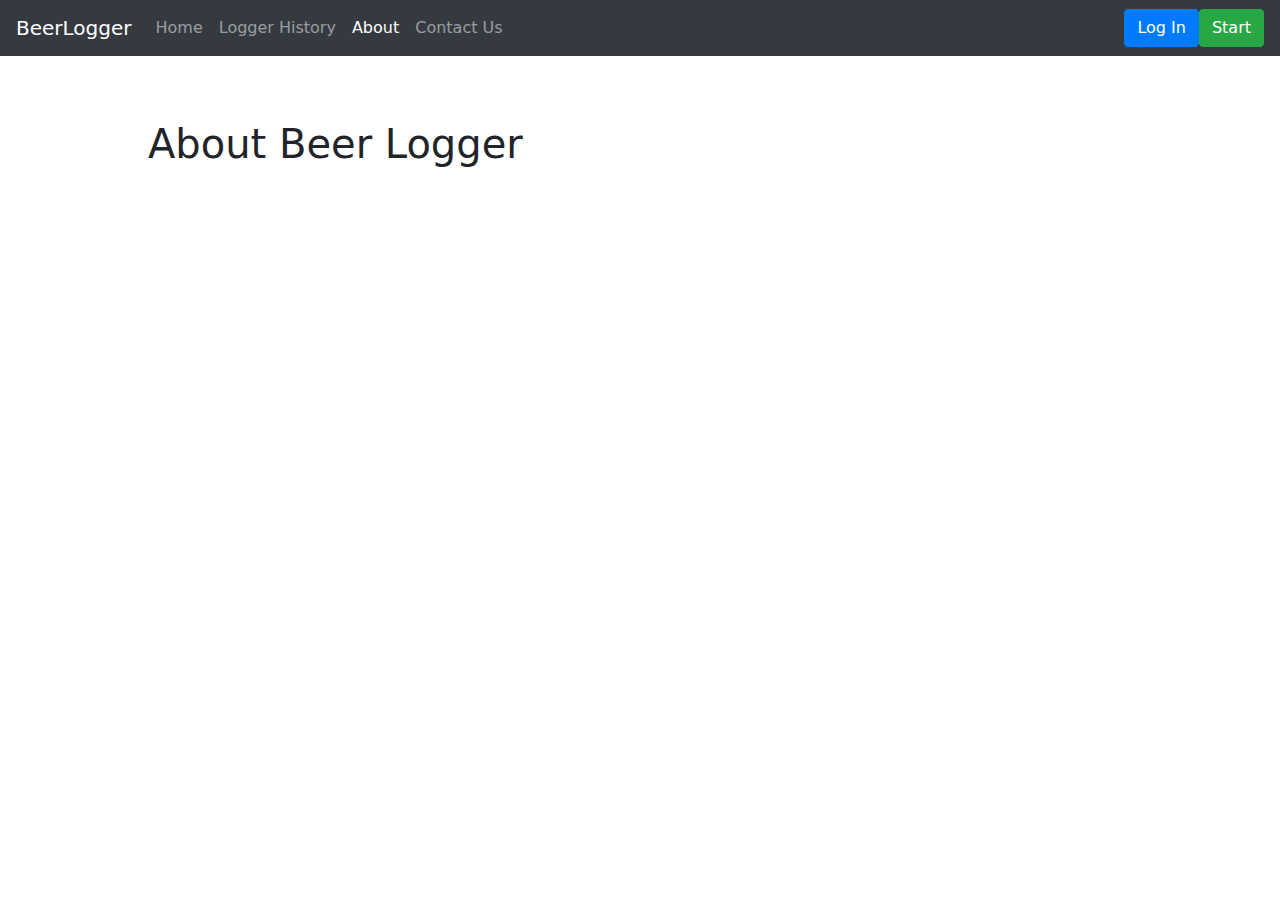
==== about.html @ c75e4334 "edited jquery script to https" ====
<!DOCTYPE html>
<html lang="en" dir="ltr">

<head>
  <meta charset="utf-8">
  <title>BeerLogger</title>
  <script src="https://code.jquery.com/jquery-3.5.1.min.js" integrity="sha256-9/aliU8dGd2tb6OSsuzixeV4y/faTqgFtohetphbbj0=" crossorigin="anonymous"></script>
  <link rel="stylesheet" href="https://stackpath.bootstrapcdn.com/bootstrap/4.3.1/css/bootstrap.min.css" integrity="sha384-ggOyR0iXCbMQv3Xipma34MD+dH/1fQ784/j6cY/iJTQUOhcWr7x9JvoRxT2MZw1T" crossorigin="anonymous">
  <link rel="stylesheet" href="https://cdnjs.cloudflare.com/ajax/libs/modern-normalize/0.7.0/modern-normalize.min.css">
  <link rel="stylesheet" href="stylesheets/styles.css">
  <link href="https://fonts.googleapis.com/css2?family=Raleway&display=swap" rel="stylesheet">
</head>

<body>
  <header>
    <h1>About Beer Logger</h1>
  </header>

  <main>
    <nav class="navbar navbar-expand-lg fixed-top navbar-dark bg-dark">
      <a class="navbar-brand" href="#">BeerLogger</a>
      <div class="navbar-nav mr-auto">
        <a class="nav-item nav-link" href="index.html">Home</a>
        <a class="nav-item nav-link" href="logger_history.html">Logger History</a>
        <a class="nav-item nav-link active" href="about.html">About</a>
        <a class="nav-item nav-link" href="contact_us.html">Contact Us</a>
      </div>
      <!-- <form class="form-inline">
        <input class="form-control mr-sm-2" type="search" placeholder="Search" aria-label="Search">
        <button class="btn btn-outline-success my-2 my-sm-0" type="submit">Search</button>
      </form> -->

      <div class="d-flex justify-content-around">
        <button class="btn btn-primary" type="button" name="nav_btn_login" id="nav_btn_login">Log In</button>
        <button class="btn btn-success" type="button" name="nav_btn_start" id="nav_btn_start">Start</button>
      </div>
    </nav>
  </main>

  <!-- JS Scripts for Boot strap -->
  <script src="https://code.jquery.com/jquery-3.3.1.slim.min.js" integrity="sha384-q8i/X+965DzO0rT7abK41JStQIAqVgRVzpbzo5smXKp4YfRvH+8abtTE1Pi6jizo" crossorigin="anonymous"></script>
  <script src="https://cdnjs.cloudflare.com/ajax/libs/popper.js/1.14.7/umd/popper.min.js" integrity="sha384-UO2eT0CpHqdSJQ6hJty5KVphtPhzWj9WO1clHTMGa3JDZwrnQq4sF86dIHNDz0W1" crossorigin="anonymous"></script>
  <script src="https://stackpath.bootstrapcdn.com/bootstrap/4.3.1/js/bootstrap.min.js" integrity="sha384-JjSmVgyd0p3pXB1rRibZUAYoIIy6OrQ6VrjIEaFf/nJGzIxFDsf4x0xIM+B07jRM" crossorigin="anonymous"></script>
  <script src="scripts/nav.js"></script>
</body>

</html>
---- stylesheets/styles.css ----
body {
  margin: 0 auto;
  padding: 20px 20px;
  width: 80%;
}

h1 {
  padding-top: 100px;
}

label {
  font-weight: bold;
}

.valueSpan {
  font-size: 28px;
}
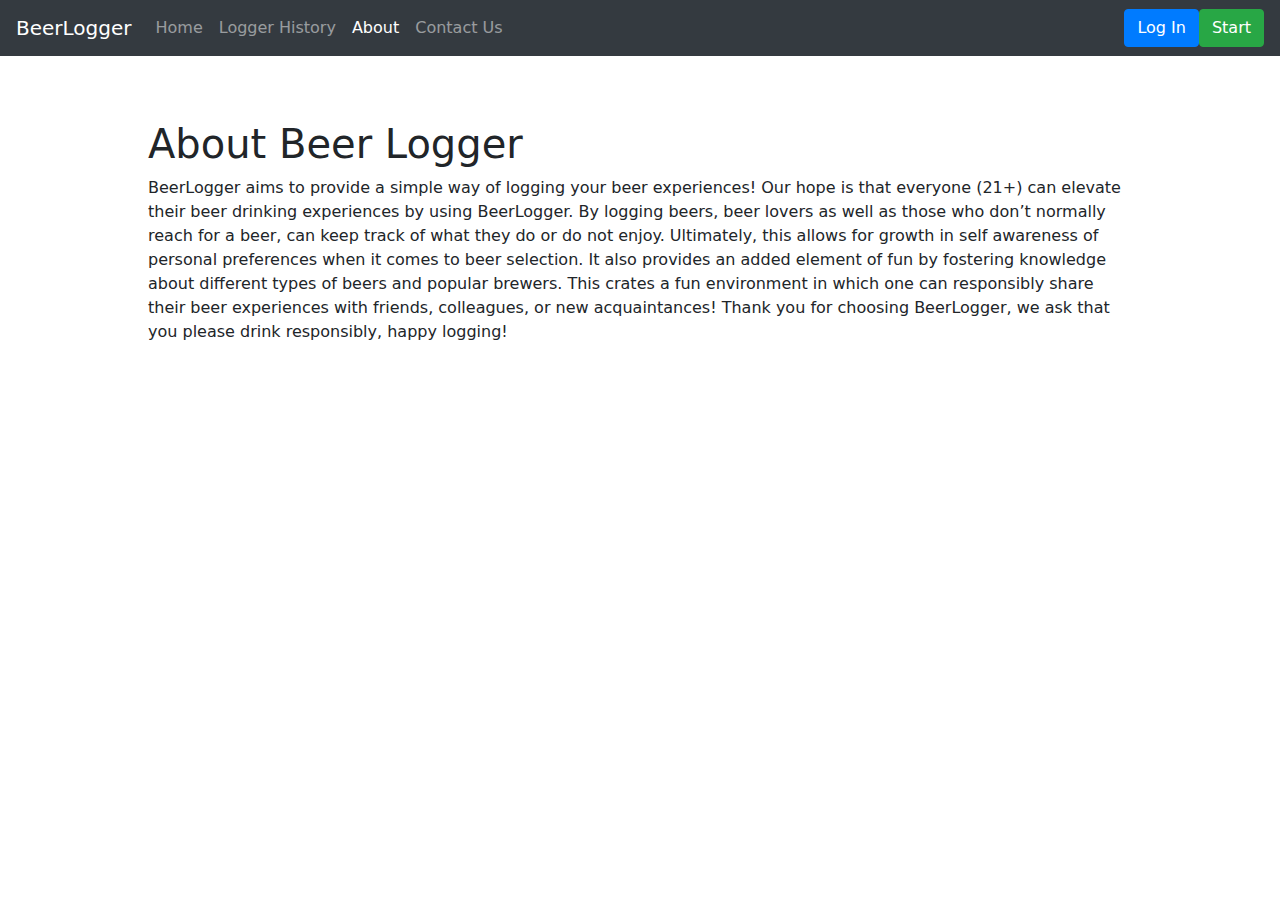
==== commit cec9dc71: "Update about.html" ====
--- a/about.html
+++ b/about.html
@@ -15,6 +15,13 @@
   <header>
     <h1>About Beer Logger</h1>
   </header>
+  <p>BeerLogger aims to provide a simple way of logging your beer experiences! Our hope is that everyone (21+)
+     can elevate their beer drinking experiences by using BeerLogger. By logging beers, beer lovers as well as
+    those who don’t normally reach for a beer, can keep track of what they do or do not enjoy. Ultimately, this
+    allows for growth in self awareness of personal preferences when it comes to beer selection. It also provides
+    an added element of fun by fostering knowledge about different types of beers and popular brewers. This crates
+    a fun environment in which one can responsibly share their beer experiences with friends, colleagues, or new
+    acquaintances! Thank you for choosing BeerLogger, we ask that you please drink responsibly, happy logging!</p>
 
   <main>
     <nav class="navbar navbar-expand-lg fixed-top navbar-dark bg-dark">
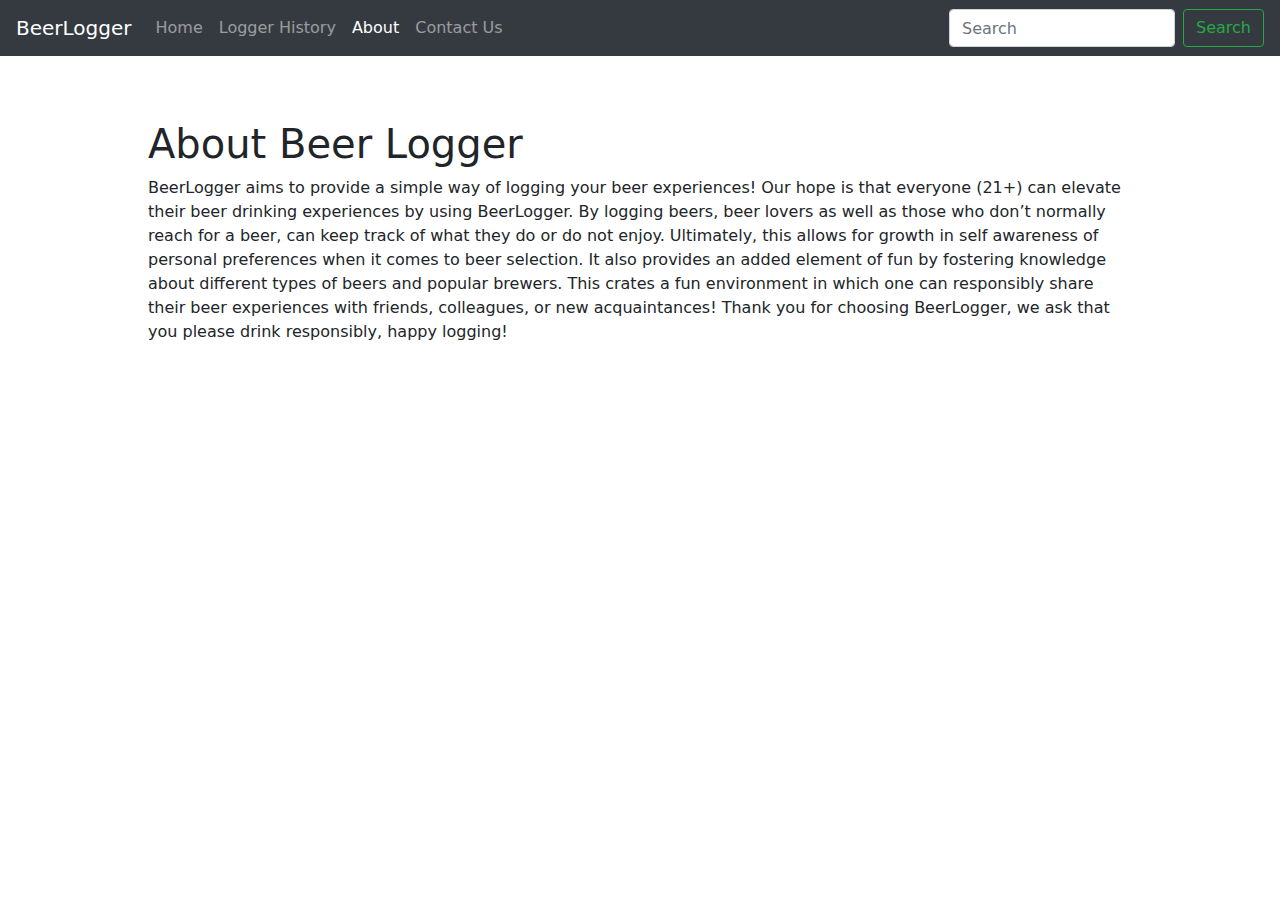
==== commit 11cc9958: "merging changes" ====
--- a/about.html
+++ b/about.html
@@ -4,7 +4,6 @@
 <head>
   <meta charset="utf-8">
   <title>BeerLogger</title>
-  <script src="https://code.jquery.com/jquery-3.5.1.min.js" integrity="sha256-9/aliU8dGd2tb6OSsuzixeV4y/faTqgFtohetphbbj0=" crossorigin="anonymous"></script>
   <link rel="stylesheet" href="https://stackpath.bootstrapcdn.com/bootstrap/4.3.1/css/bootstrap.min.css" integrity="sha384-ggOyR0iXCbMQv3Xipma34MD+dH/1fQ784/j6cY/iJTQUOhcWr7x9JvoRxT2MZw1T" crossorigin="anonymous">
   <link rel="stylesheet" href="https://cdnjs.cloudflare.com/ajax/libs/modern-normalize/0.7.0/modern-normalize.min.css">
   <link rel="stylesheet" href="stylesheets/styles.css">
@@ -15,13 +14,6 @@
   <header>
     <h1>About Beer Logger</h1>
   </header>
-  <p>BeerLogger aims to provide a simple way of logging your beer experiences! Our hope is that everyone (21+)
-     can elevate their beer drinking experiences by using BeerLogger. By logging beers, beer lovers as well as
-    those who don’t normally reach for a beer, can keep track of what they do or do not enjoy. Ultimately, this
-    allows for growth in self awareness of personal preferences when it comes to beer selection. It also provides
-    an added element of fun by fostering knowledge about different types of beers and popular brewers. This crates
-    a fun environment in which one can responsibly share their beer experiences with friends, colleagues, or new
-    acquaintances! Thank you for choosing BeerLogger, we ask that you please drink responsibly, happy logging!</p>
 
   <main>
     <nav class="navbar navbar-expand-lg fixed-top navbar-dark bg-dark">
@@ -32,23 +24,22 @@
         <a class="nav-item nav-link active" href="about.html">About</a>
         <a class="nav-item nav-link" href="contact_us.html">Contact Us</a>
       </div>
-      <!-- <form class="form-inline">
+      <form class="form-inline">
         <input class="form-control mr-sm-2" type="search" placeholder="Search" aria-label="Search">
         <button class="btn btn-outline-success my-2 my-sm-0" type="submit">Search</button>
-      </form> -->
+      </form>
+    </nav>
 
-      <div class="d-flex justify-content-around">
-        <button class="btn btn-primary" type="button" name="nav_btn_login" id="nav_btn_login">Log In</button>
-        <button class="btn btn-success" type="button" name="nav_btn_start" id="nav_btn_start">Start</button>
-      </div>
-    </nav>
+    <p>
+      BeerLogger aims to provide a simple way of logging your beer experiences! Our hope is that everyone (21+)
+      can elevate their beer drinking experiences by using BeerLogger. By logging beers, beer lovers as well as
+      those who don’t normally reach for a beer, can keep track of what they do or do not enjoy. Ultimately, this
+      allows for growth in self awareness of personal preferences when it comes to beer selection. It also provides
+      an added element of fun by fostering knowledge about different types of beers and popular brewers. This crates
+      a fun environment in which one can responsibly share their beer experiences with friends, colleagues, or new
+      acquaintances! Thank you for choosing BeerLogger, we ask that you please drink responsibly, happy logging!
+    </p>
   </main>
-
-  <!-- JS Scripts for Boot strap -->
-  <script src="https://code.jquery.com/jquery-3.3.1.slim.min.js" integrity="sha384-q8i/X+965DzO0rT7abK41JStQIAqVgRVzpbzo5smXKp4YfRvH+8abtTE1Pi6jizo" crossorigin="anonymous"></script>
-  <script src="https://cdnjs.cloudflare.com/ajax/libs/popper.js/1.14.7/umd/popper.min.js" integrity="sha384-UO2eT0CpHqdSJQ6hJty5KVphtPhzWj9WO1clHTMGa3JDZwrnQq4sF86dIHNDz0W1" crossorigin="anonymous"></script>
-  <script src="https://stackpath.bootstrapcdn.com/bootstrap/4.3.1/js/bootstrap.min.js" integrity="sha384-JjSmVgyd0p3pXB1rRibZUAYoIIy6OrQ6VrjIEaFf/nJGzIxFDsf4x0xIM+B07jRM" crossorigin="anonymous"></script>
-  <script src="scripts/nav.js"></script>
 </body>
 
 </html>
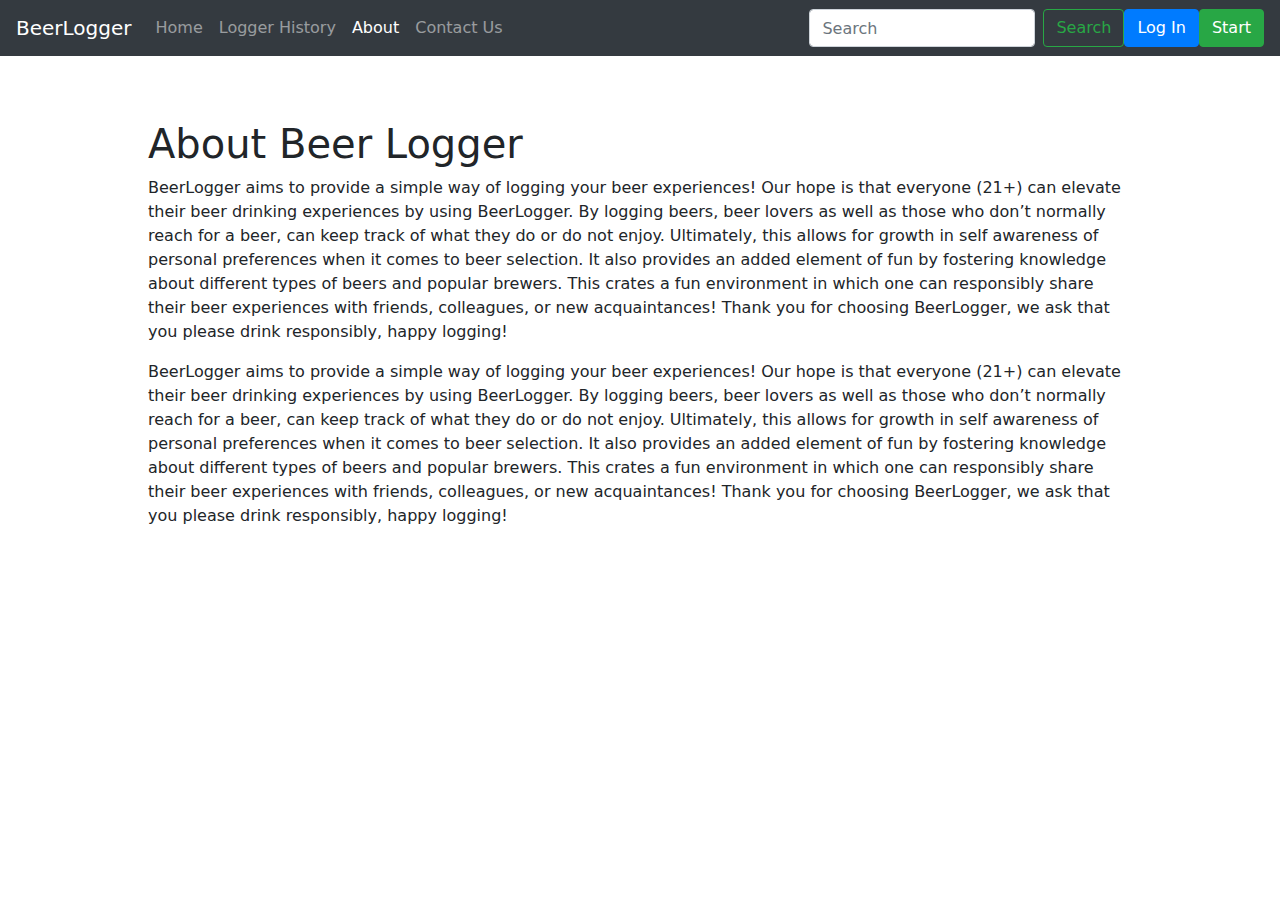
==== commit 28d2add1: "Merge branch 'master' into kylenvu-patch-1" ====
--- a/about.html
+++ b/about.html
@@ -1,45 +1,71 @@
-<!DOCTYPE html>
-<html lang="en" dir="ltr">
-
-<head>
-  <meta charset="utf-8">
-  <title>BeerLogger</title>
-  <link rel="stylesheet" href="https://stackpath.bootstrapcdn.com/bootstrap/4.3.1/css/bootstrap.min.css" integrity="sha384-ggOyR0iXCbMQv3Xipma34MD+dH/1fQ784/j6cY/iJTQUOhcWr7x9JvoRxT2MZw1T" crossorigin="anonymous">
-  <link rel="stylesheet" href="https://cdnjs.cloudflare.com/ajax/libs/modern-normalize/0.7.0/modern-normalize.min.css">
-  <link rel="stylesheet" href="stylesheets/styles.css">
-  <link href="https://fonts.googleapis.com/css2?family=Raleway&display=swap" rel="stylesheet">
-</head>
-
-<body>
-  <header>
-    <h1>About Beer Logger</h1>
-  </header>
-
-  <main>
-    <nav class="navbar navbar-expand-lg fixed-top navbar-dark bg-dark">
-      <a class="navbar-brand" href="#">BeerLogger</a>
-      <div class="navbar-nav mr-auto">
-        <a class="nav-item nav-link" href="index.html">Home</a>
-        <a class="nav-item nav-link" href="logger_history.html">Logger History</a>
-        <a class="nav-item nav-link active" href="about.html">About</a>
-        <a class="nav-item nav-link" href="contact_us.html">Contact Us</a>
-      </div>
-      <form class="form-inline">
-        <input class="form-control mr-sm-2" type="search" placeholder="Search" aria-label="Search">
-        <button class="btn btn-outline-success my-2 my-sm-0" type="submit">Search</button>
-      </form>
-    </nav>
-
-    <p>
-      BeerLogger aims to provide a simple way of logging your beer experiences! Our hope is that everyone (21+)
-      can elevate their beer drinking experiences by using BeerLogger. By logging beers, beer lovers as well as
-      those who don’t normally reach for a beer, can keep track of what they do or do not enjoy. Ultimately, this
-      allows for growth in self awareness of personal preferences when it comes to beer selection. It also provides
-      an added element of fun by fostering knowledge about different types of beers and popular brewers. This crates
-      a fun environment in which one can responsibly share their beer experiences with friends, colleagues, or new
-      acquaintances! Thank you for choosing BeerLogger, we ask that you please drink responsibly, happy logging!
-    </p>
-  </main>
-</body>
-
-</html>
+<!DOCTYPE html>
+<html lang="en" dir="ltr">
+
+<head>
+  <meta charset="utf-8">
+  <title>BeerLogger</title>
+  <script src="https://code.jquery.com/jquery-3.5.1.min.js" integrity="sha256-9/aliU8dGd2tb6OSsuzixeV4y/faTqgFtohetphbbj0=" crossorigin="anonymous"></script>
+  <link rel="stylesheet" href="https://stackpath.bootstrapcdn.com/bootstrap/4.3.1/css/bootstrap.min.css" integrity="sha384-ggOyR0iXCbMQv3Xipma34MD+dH/1fQ784/j6cY/iJTQUOhcWr7x9JvoRxT2MZw1T" crossorigin="anonymous">
+  <link rel="stylesheet" href="https://cdnjs.cloudflare.com/ajax/libs/modern-normalize/0.7.0/modern-normalize.min.css">
+  <link rel="stylesheet" href="stylesheets/styles.css">
+  <link href="https://fonts.googleapis.com/css2?family=Raleway&display=swap" rel="stylesheet">
+</head>
+
+<body>
+  <header>
+    <h1>About Beer Logger</h1>
+  </header>
+  <p>BeerLogger aims to provide a simple way of logging your beer experiences! Our hope is that everyone (21+)
+     can elevate their beer drinking experiences by using BeerLogger. By logging beers, beer lovers as well as
+    those who don’t normally reach for a beer, can keep track of what they do or do not enjoy. Ultimately, this
+    allows for growth in self awareness of personal preferences when it comes to beer selection. It also provides
+    an added element of fun by fostering knowledge about different types of beers and popular brewers. This crates
+    a fun environment in which one can responsibly share their beer experiences with friends, colleagues, or new
+    acquaintances! Thank you for choosing BeerLogger, we ask that you please drink responsibly, happy logging!</p>
+
+  <main>
+    <nav class="navbar navbar-expand-lg fixed-top navbar-dark bg-dark">
+      <a class="navbar-brand" href="#">BeerLogger</a>
+      <div class="navbar-nav mr-auto">
+        <a class="nav-item nav-link" href="index.html">Home</a>
+        <a class="nav-item nav-link" href="logger_history.html">Logger History</a>
+        <a class="nav-item nav-link active" href="about.html">About</a>
+        <a class="nav-item nav-link" href="contact_us.html">Contact Us</a>
+      </div>
+
+      <form class="form-inline">
+        <input class="form-control mr-sm-2" type="search" placeholder="Search" aria-label="Search">
+        <button class="btn btn-outline-success my-2 my-sm-0" type="submit">Search</button>
+      </form>
+
+      <!-- <form class="form-inline">
+        <input class="form-control mr-sm-2" type="search" placeholder="Search" aria-label="Search">
+        <button class="btn btn-outline-success my-2 my-sm-0" type="submit">Search</button>
+      </form> -->
+
+      <div class="d-flex justify-content-around">
+        <button class="btn btn-primary" type="button" name="nav_btn_login" id="nav_btn_login">Log In</button>
+        <button class="btn btn-success" type="button" name="nav_btn_start" id="nav_btn_start">Start</button>
+      </div>
+
+    </nav>
+
+    <p>
+      BeerLogger aims to provide a simple way of logging your beer experiences! Our hope is that everyone (21+)
+      can elevate their beer drinking experiences by using BeerLogger. By logging beers, beer lovers as well as
+      those who don’t normally reach for a beer, can keep track of what they do or do not enjoy. Ultimately, this
+      allows for growth in self awareness of personal preferences when it comes to beer selection. It also provides
+      an added element of fun by fostering knowledge about different types of beers and popular brewers. This crates
+      a fun environment in which one can responsibly share their beer experiences with friends, colleagues, or new
+      acquaintances! Thank you for choosing BeerLogger, we ask that you please drink responsibly, happy logging!
+    </p>
+  </main>
+
+  <!-- JS Scripts for Boot strap -->
+  <script src="https://code.jquery.com/jquery-3.3.1.slim.min.js" integrity="sha384-q8i/X+965DzO0rT7abK41JStQIAqVgRVzpbzo5smXKp4YfRvH+8abtTE1Pi6jizo" crossorigin="anonymous"></script>
+  <script src="https://cdnjs.cloudflare.com/ajax/libs/popper.js/1.14.7/umd/popper.min.js" integrity="sha384-UO2eT0CpHqdSJQ6hJty5KVphtPhzWj9WO1clHTMGa3JDZwrnQq4sF86dIHNDz0W1" crossorigin="anonymous"></script>
+  <script src="https://stackpath.bootstrapcdn.com/bootstrap/4.3.1/js/bootstrap.min.js" integrity="sha384-JjSmVgyd0p3pXB1rRibZUAYoIIy6OrQ6VrjIEaFf/nJGzIxFDsf4x0xIM+B07jRM" crossorigin="anonymous"></script>
+  <script src="scripts/nav.js"></script>
+</body>
+
+</html>
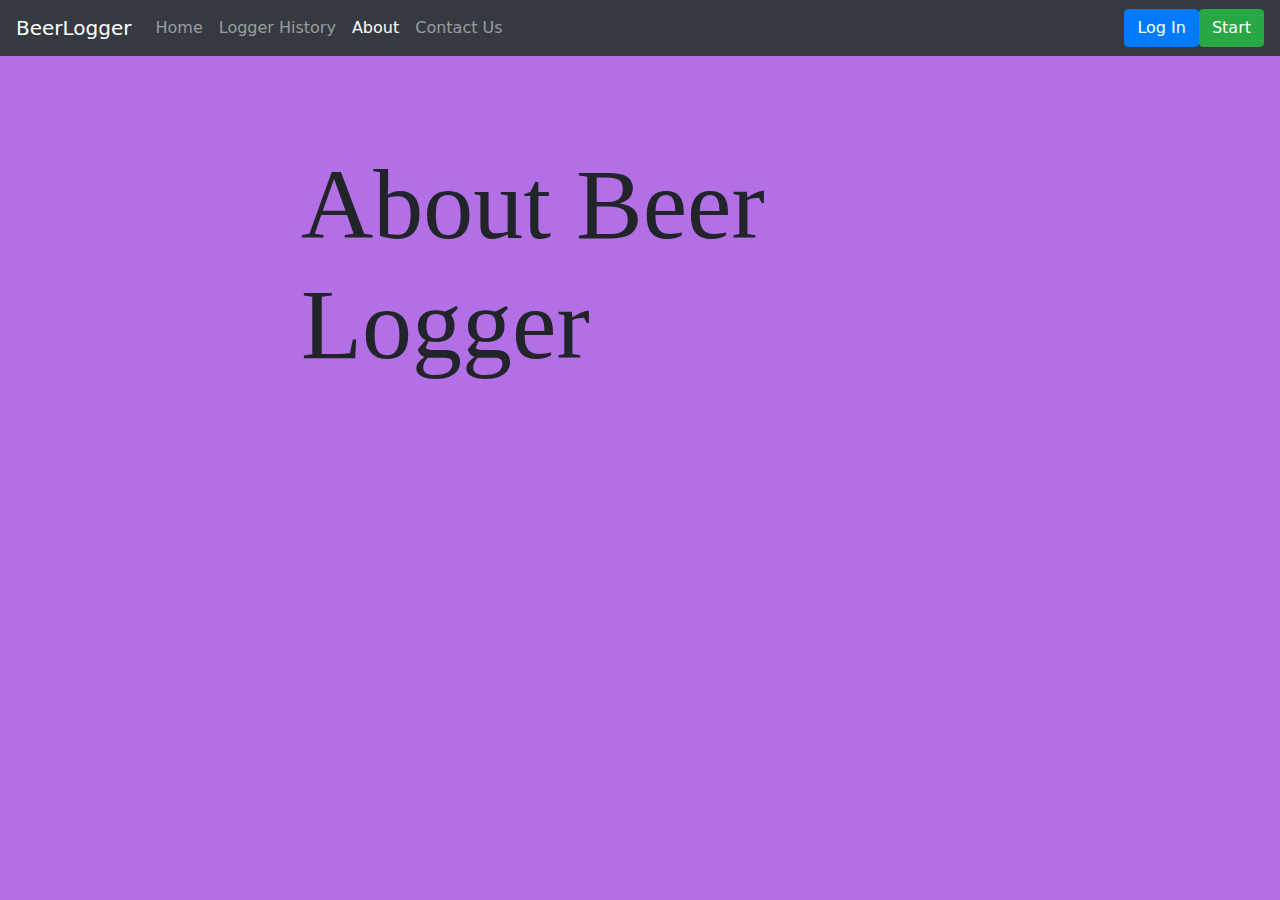
==== commit 792835a5: "Add files via upload" ====
--- a/about.html
+++ b/about.html
@@ -1,71 +1,47 @@
-<!DOCTYPE html>
-<html lang="en" dir="ltr">
-
-<head>
-  <meta charset="utf-8">
-  <title>BeerLogger</title>
-  <script src="https://code.jquery.com/jquery-3.5.1.min.js" integrity="sha256-9/aliU8dGd2tb6OSsuzixeV4y/faTqgFtohetphbbj0=" crossorigin="anonymous"></script>
-  <link rel="stylesheet" href="https://stackpath.bootstrapcdn.com/bootstrap/4.3.1/css/bootstrap.min.css" integrity="sha384-ggOyR0iXCbMQv3Xipma34MD+dH/1fQ784/j6cY/iJTQUOhcWr7x9JvoRxT2MZw1T" crossorigin="anonymous">
-  <link rel="stylesheet" href="https://cdnjs.cloudflare.com/ajax/libs/modern-normalize/0.7.0/modern-normalize.min.css">
-  <link rel="stylesheet" href="stylesheets/styles.css">
-  <link href="https://fonts.googleapis.com/css2?family=Raleway&display=swap" rel="stylesheet">
-</head>
-
-<body>
-  <header>
-    <h1>About Beer Logger</h1>
-  </header>
-  <p>BeerLogger aims to provide a simple way of logging your beer experiences! Our hope is that everyone (21+)
-     can elevate their beer drinking experiences by using BeerLogger. By logging beers, beer lovers as well as
-    those who don’t normally reach for a beer, can keep track of what they do or do not enjoy. Ultimately, this
-    allows for growth in self awareness of personal preferences when it comes to beer selection. It also provides
-    an added element of fun by fostering knowledge about different types of beers and popular brewers. This crates
-    a fun environment in which one can responsibly share their beer experiences with friends, colleagues, or new
-    acquaintances! Thank you for choosing BeerLogger, we ask that you please drink responsibly, happy logging!</p>
-
-  <main>
-    <nav class="navbar navbar-expand-lg fixed-top navbar-dark bg-dark">
-      <a class="navbar-brand" href="#">BeerLogger</a>
-      <div class="navbar-nav mr-auto">
-        <a class="nav-item nav-link" href="index.html">Home</a>
-        <a class="nav-item nav-link" href="logger_history.html">Logger History</a>
-        <a class="nav-item nav-link active" href="about.html">About</a>
-        <a class="nav-item nav-link" href="contact_us.html">Contact Us</a>
-      </div>
-
-      <form class="form-inline">
-        <input class="form-control mr-sm-2" type="search" placeholder="Search" aria-label="Search">
-        <button class="btn btn-outline-success my-2 my-sm-0" type="submit">Search</button>
-      </form>
-
-      <!-- <form class="form-inline">
-        <input class="form-control mr-sm-2" type="search" placeholder="Search" aria-label="Search">
-        <button class="btn btn-outline-success my-2 my-sm-0" type="submit">Search</button>
-      </form> -->
-
-      <div class="d-flex justify-content-around">
-        <button class="btn btn-primary" type="button" name="nav_btn_login" id="nav_btn_login">Log In</button>
-        <button class="btn btn-success" type="button" name="nav_btn_start" id="nav_btn_start">Start</button>
-      </div>
-
-    </nav>
-
-    <p>
-      BeerLogger aims to provide a simple way of logging your beer experiences! Our hope is that everyone (21+)
-      can elevate their beer drinking experiences by using BeerLogger. By logging beers, beer lovers as well as
-      those who don’t normally reach for a beer, can keep track of what they do or do not enjoy. Ultimately, this
-      allows for growth in self awareness of personal preferences when it comes to beer selection. It also provides
-      an added element of fun by fostering knowledge about different types of beers and popular brewers. This crates
-      a fun environment in which one can responsibly share their beer experiences with friends, colleagues, or new
-      acquaintances! Thank you for choosing BeerLogger, we ask that you please drink responsibly, happy logging!
-    </p>
-  </main>
-
-  <!-- JS Scripts for Boot strap -->
-  <script src="https://code.jquery.com/jquery-3.3.1.slim.min.js" integrity="sha384-q8i/X+965DzO0rT7abK41JStQIAqVgRVzpbzo5smXKp4YfRvH+8abtTE1Pi6jizo" crossorigin="anonymous"></script>
-  <script src="https://cdnjs.cloudflare.com/ajax/libs/popper.js/1.14.7/umd/popper.min.js" integrity="sha384-UO2eT0CpHqdSJQ6hJty5KVphtPhzWj9WO1clHTMGa3JDZwrnQq4sF86dIHNDz0W1" crossorigin="anonymous"></script>
-  <script src="https://stackpath.bootstrapcdn.com/bootstrap/4.3.1/js/bootstrap.min.js" integrity="sha384-JjSmVgyd0p3pXB1rRibZUAYoIIy6OrQ6VrjIEaFf/nJGzIxFDsf4x0xIM+B07jRM" crossorigin="anonymous"></script>
-  <script src="scripts/nav.js"></script>
-</body>
-
-</html>
+<!DOCTYPE html>
+<html lang="en" dir="ltr">
+
+<head>
+  <meta charset="utf-8">
+  <title>BeerLogger</title>
+  <script src="https://code.jquery.com/jquery-3.5.1.min.js" integrity="sha256-9/aliU8dGd2tb6OSsuzixeV4y/faTqgFtohetphbbj0=" crossorigin="anonymous"></script>
+  <link rel="stylesheet" href="https://stackpath.bootstrapcdn.com/bootstrap/4.3.1/css/bootstrap.min.css" integrity="sha384-ggOyR0iXCbMQv3Xipma34MD+dH/1fQ784/j6cY/iJTQUOhcWr7x9JvoRxT2MZw1T" crossorigin="anonymous">
+  <link rel="stylesheet" href="https://cdnjs.cloudflare.com/ajax/libs/modern-normalize/0.7.0/modern-normalize.min.css">
+  <link rel="stylesheet" href="stylesheets/styles.css">
+  <link href="https://fonts.googleapis.com/css2?family=Raleway&display=swap" rel="stylesheet">
+</head>
+
+<body>
+  <header>
+    <h1>About Beer Logger</h1>
+  </header>
+
+  <main>
+    <nav class="navbar navbar-expand-lg fixed-top navbar-dark bg-dark">
+      <a class="navbar-brand" href="#">BeerLogger</a>
+      <div class="navbar-nav mr-auto">
+        <a class="nav-item nav-link" href="index.html">Home</a>
+        <a class="nav-item nav-link" href="logger_history.html">Logger History</a>
+        <a class="nav-item nav-link active" href="about.html">About</a>
+        <a class="nav-item nav-link" href="contact_us.html">Contact Us</a>
+      </div>
+      <!-- <form class="form-inline">
+        <input class="form-control mr-sm-2" type="search" placeholder="Search" aria-label="Search">
+        <button class="btn btn-outline-success my-2 my-sm-0" type="submit">Search</button>
+      </form> -->
+
+      <div class="d-flex justify-content-around">
+        <button class="btn btn-primary" type="button" name="nav_btn_login" id="nav_btn_login">Log In</button>
+        <button class="btn btn-success" type="button" name="nav_btn_start" id="nav_btn_start">Start</button>
+      </div>
+    </nav>
+  </main>
+
+  <!-- JS Scripts for Boot strap -->
+  <script src="https://code.jquery.com/jquery-3.3.1.slim.min.js" integrity="sha384-q8i/X+965DzO0rT7abK41JStQIAqVgRVzpbzo5smXKp4YfRvH+8abtTE1Pi6jizo" crossorigin="anonymous"></script>
+  <script src="https://cdnjs.cloudflare.com/ajax/libs/popper.js/1.14.7/umd/popper.min.js" integrity="sha384-UO2eT0CpHqdSJQ6hJty5KVphtPhzWj9WO1clHTMGa3JDZwrnQq4sF86dIHNDz0W1" crossorigin="anonymous"></script>
+  <script src="https://stackpath.bootstrapcdn.com/bootstrap/4.3.1/js/bootstrap.min.js" integrity="sha384-JjSmVgyd0p3pXB1rRibZUAYoIIy6OrQ6VrjIEaFf/nJGzIxFDsf4x0xIM+B07jRM" crossorigin="anonymous"></script>
+  <script src="scripts/nav.js"></script>
+</body>
+
+</html>
--- a/stylesheets/styles.css
+++ b/stylesheets/styles.css
@@ -1,11 +1,111 @@
 body {
+  background-color: rgb(179, 112, 230);
   margin: 0 auto;
   padding: 20px 20px;
-  width: 80%;
+  width: 60%;
+}
+
+.home2buttons {
+  align-items: center;
+  display: flex;
+  flex-direction: column;
+  justify-content: center;
+  min-height: 25vh;
+  text-align: center;
+}
+
+.bg-image {
+  background: url("https://st2.depositphotos.com/1692343/6719/i/450/depositphotos_67196213-stock-photo-assorted-beers-in-a-flight.jpg") no-repeat center center fixed;
+  background-repeat: no-repeat;
+  /* background-size: 2500px 1000px; */
+  background-size: 100% 100%;
+}
+
+.bg-imagelogin {
+  background: url("https://images.pond5.com/beer-glass-bubbles-slow-motion-footage-038919172_iconl.jpeg") no-repeat center center fixed;
+  background-repeat: no-repeat;
+  /* background-size: 2000px 1000px; */
+  background-size: 100% 100%;
+}
+
+nav {
+  display: block;
+}
+
+.mainformat {
+  background-color: grey;
+  border-style: double;
+}
+
+.welcome {
+  text-align: center;
+}
+
+.contact-us-page {
+  width: auto;
+}
+
+.btn-block {
+  width: 45%;
+}
+
+.fixed-top {
+  position: absolute;
+}
+
+select option {
+  background-color: beige;
+}
+
+.form-control {
+  background-color: beige;
+}
+
+.form-control-range {
+  background-color: blue;
+  /* -webkit-appearance: none; */
+}
+
+.formlogin {
+  width: 100%;
+  padding: 50px;
+}
+
+.formformpage {
+  width: 90%;
+  padding: 50px;
+}
+
+.nav-tabs .nav-item.show .nav-link, .nav-tabs .nav-link.active {
+  background-color: lightsalmon;
+  color: black;
+}
+
+.nav-tabs .nav-item {
+  color: black;
+}
+
+.nav-tabs .nav-link {
+  background-color: beige;
+}
+
+.header {
+  display: flex;
+  justify-content: center;
+  /* position: relative; */
+}
+
+.navbar-nav mr-auto {
+  width: 100%;
+  /* margin: 0 auto; */
+
 }
 
 h1 {
-  padding-top: 100px;
+  font-family:"Luminari, fantasy";
+  font-size: 100px;
+  margin-top: 100px;
+  padding: 25px;
 }
 
 label {
@@ -15,3 +115,14 @@
 .valueSpan {
   font-size: 28px;
 }
+
+/* Styles for Logger History Page */
+.beer-entry-img-li {
+  list-style: none;
+}
+
+.beer-entry-img {
+  width: 40%;
+}
+
+/* End Styles for Logger History Page */
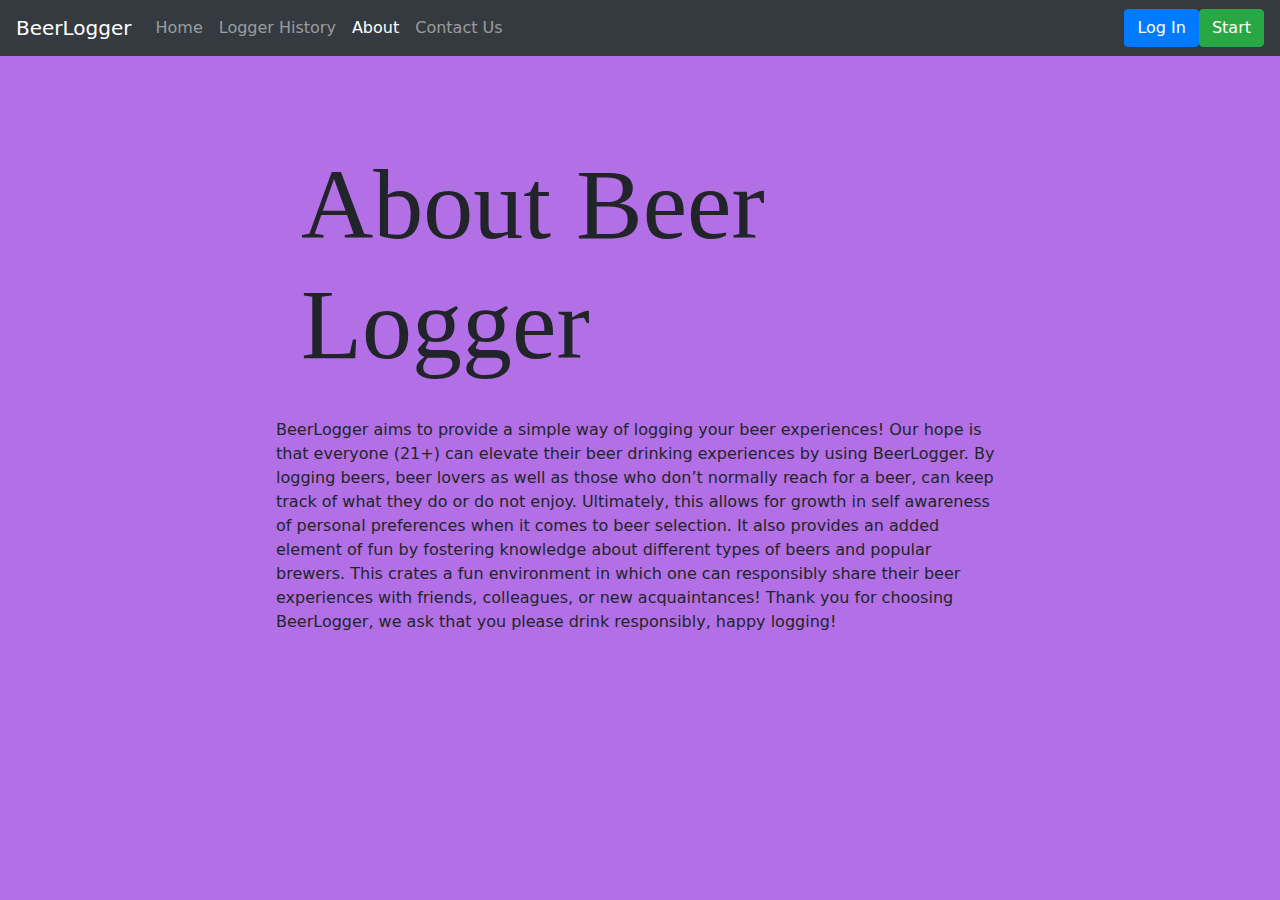
==== commit 29e0d8e1: "Add files via upload" ====
--- a/about.html
+++ b/about.html
@@ -35,6 +35,15 @@
         <button class="btn btn-success" type="button" name="nav_btn_start" id="nav_btn_start">Start</button>
       </div>
     </nav>
+    <p>
+      BeerLogger aims to provide a simple way of logging your beer experiences! Our hope is that everyone (21+)
+      can elevate their beer drinking experiences by using BeerLogger. By logging beers, beer lovers as well as
+      those who don’t normally reach for a beer, can keep track of what they do or do not enjoy. Ultimately, this
+      allows for growth in self awareness of personal preferences when it comes to beer selection. It also provides
+      an added element of fun by fostering knowledge about different types of beers and popular brewers. This crates
+      a fun environment in which one can responsibly share their beer experiences with friends, colleagues, or new
+      acquaintances! Thank you for choosing BeerLogger, we ask that you please drink responsibly, happy logging!
+    </p>
   </main>
 
   <!-- JS Scripts for Boot strap -->
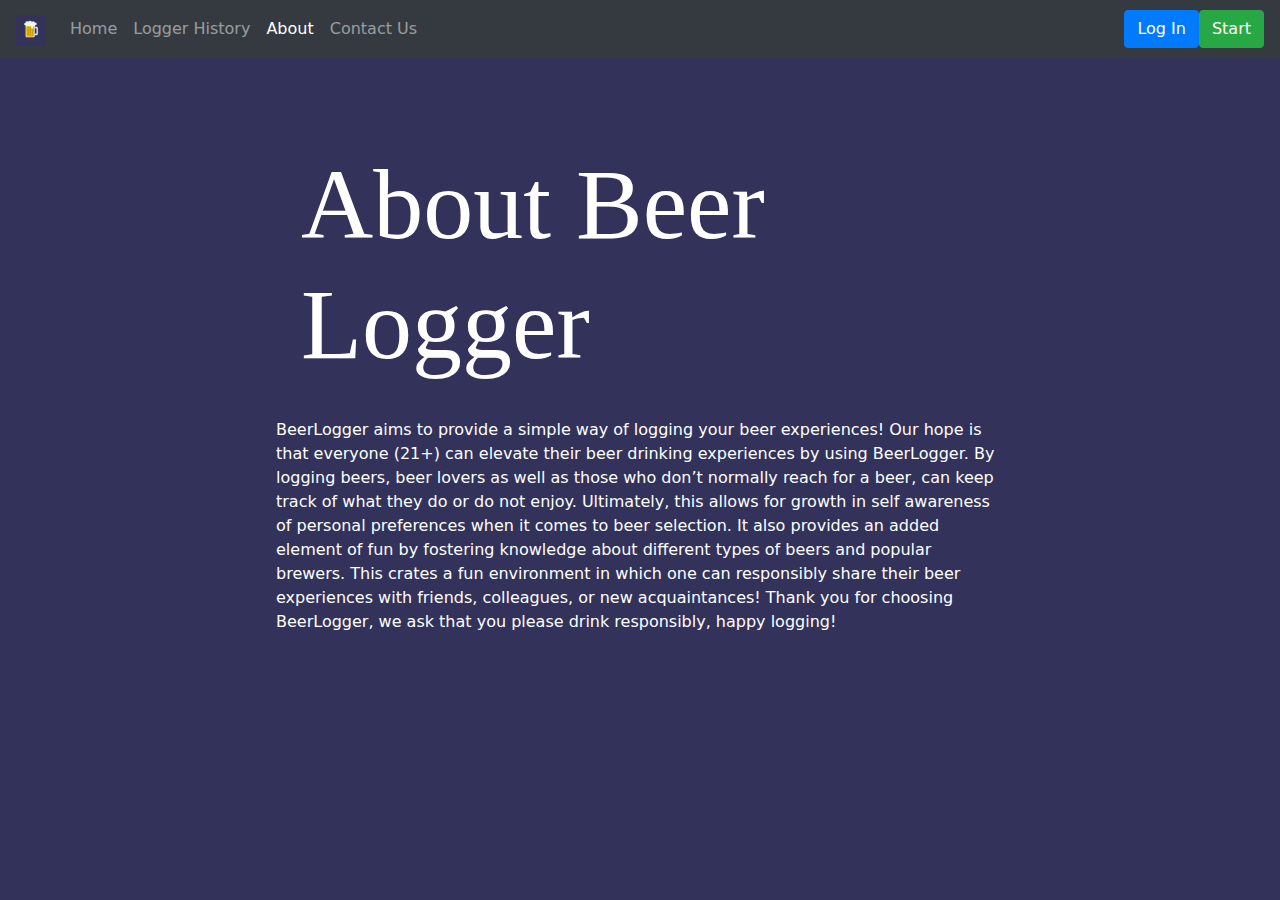
==== commit f8274d75: "Add files via upload" ====
--- a/about.html
+++ b/about.html
@@ -18,7 +18,9 @@
 
   <main>
     <nav class="navbar navbar-expand-lg fixed-top navbar-dark bg-dark">
-      <a class="navbar-brand" href="#">BeerLogger</a>
+      <a class="navbar-brand" href="index.html">
+        <img src="images/beer_icon.png" width="30" height="30" alt="" loading="lazy">
+      </a>
       <div class="navbar-nav mr-auto">
         <a class="nav-item nav-link" href="index.html">Home</a>
         <a class="nav-item nav-link" href="logger_history.html">Logger History</a>
--- a/stylesheets/styles.css
+++ b/stylesheets/styles.css
@@ -1,128 +1,284 @@
+
+
 body {
-  background-color: rgb(179, 112, 230);
+
+  background-color: #32325b;
+
+  color: white;
+
   margin: 0 auto;
+
   padding: 20px 20px;
+
   width: 60%;
-}
+
+}
+
+
 
 .home2buttons {
+
   align-items: center;
+
   display: flex;
+
   flex-direction: column;
+
   justify-content: center;
+
   min-height: 25vh;
+
   text-align: center;
-}
+
+}
+
+
 
 .bg-image {
+
   background: url("https://st2.depositphotos.com/1692343/6719/i/450/depositphotos_67196213-stock-photo-assorted-beers-in-a-flight.jpg") no-repeat center center fixed;
+
   background-repeat: no-repeat;
+
   /* background-size: 2500px 1000px; */
+
   background-size: 100% 100%;
-}
+
+}
+
+
 
 .bg-imagelogin {
+
   background: url("https://images.pond5.com/beer-glass-bubbles-slow-motion-footage-038919172_iconl.jpeg") no-repeat center center fixed;
+
   background-repeat: no-repeat;
+
   /* background-size: 2000px 1000px; */
+
   background-size: 100% 100%;
-}
+
+  color: black;
+
+}
+
+
 
 nav {
+
   display: block;
-}
+
+}
+
+
 
 .mainformat {
+
   background-color: grey;
+
   border-style: double;
-}
+
+}
+
+
 
 .welcome {
+
   text-align: center;
-}
+
+  background-color: #32325b;
+
+  padding: 25px;
+
+}
+
+
 
 .contact-us-page {
+
   width: auto;
-}
+
+}
+
+
 
 .btn-block {
+
   width: 45%;
-}
+
+}
+
+
 
 .fixed-top {
+
   position: absolute;
-}
+
+}
+
+
 
 select option {
+
   background-color: beige;
-}
+
+}
+
+
 
 .form-control {
+
   background-color: beige;
-}
+
+}
+
+
 
 .form-control-range {
+
   background-color: blue;
+
   /* -webkit-appearance: none; */
-}
+
+}
+
+
 
 .formlogin {
+
   width: 100%;
+
   padding: 50px;
-}
+
+}
+
+
 
 .formformpage {
+
   width: 90%;
+
   padding: 50px;
-}
+
+}
+
+
+
+
 
 .nav-tabs .nav-item.show .nav-link, .nav-tabs .nav-link.active {
+
   background-color: lightsalmon;
+
   color: black;
-}
+
+}
+
+
 
 .nav-tabs .nav-item {
+
   color: black;
-}
+
+}
+
+
 
 .nav-tabs .nav-link {
+
   background-color: beige;
-}
+
+}
+
+
 
 .header {
+
   display: flex;
+
   justify-content: center;
+
   /* position: relative; */
-}
+
+}
+
+
 
 .navbar-nav mr-auto {
+
   width: 100%;
+
   /* margin: 0 auto; */
 
-}
+
+
+}
+
+
 
 h1 {
+
   font-family:"Luminari, fantasy";
+
   font-size: 100px;
+
   margin-top: 100px;
+
   padding: 25px;
-}
+
+}
+
+
 
 label {
+
   font-weight: bold;
-}
+
+}
+
+
 
 .valueSpan {
+
   font-size: 28px;
-}
+
+}
+
+
 
 /* Styles for Logger History Page */
+
 .beer-entry-img-li {
+
   list-style: none;
-}
+
+}
+
+
 
 .beer-entry-img {
+
   width: 40%;
-}
+
+}
+
+.logo img{
+
+  display: flex;
+
+  min-width: 75px;
+
+  min-height: 75px;
+
+  max-width: 75px;
+
+  max-height: 75px;
+
+}
+
+
+
+
 
 /* End Styles for Logger History Page */
+
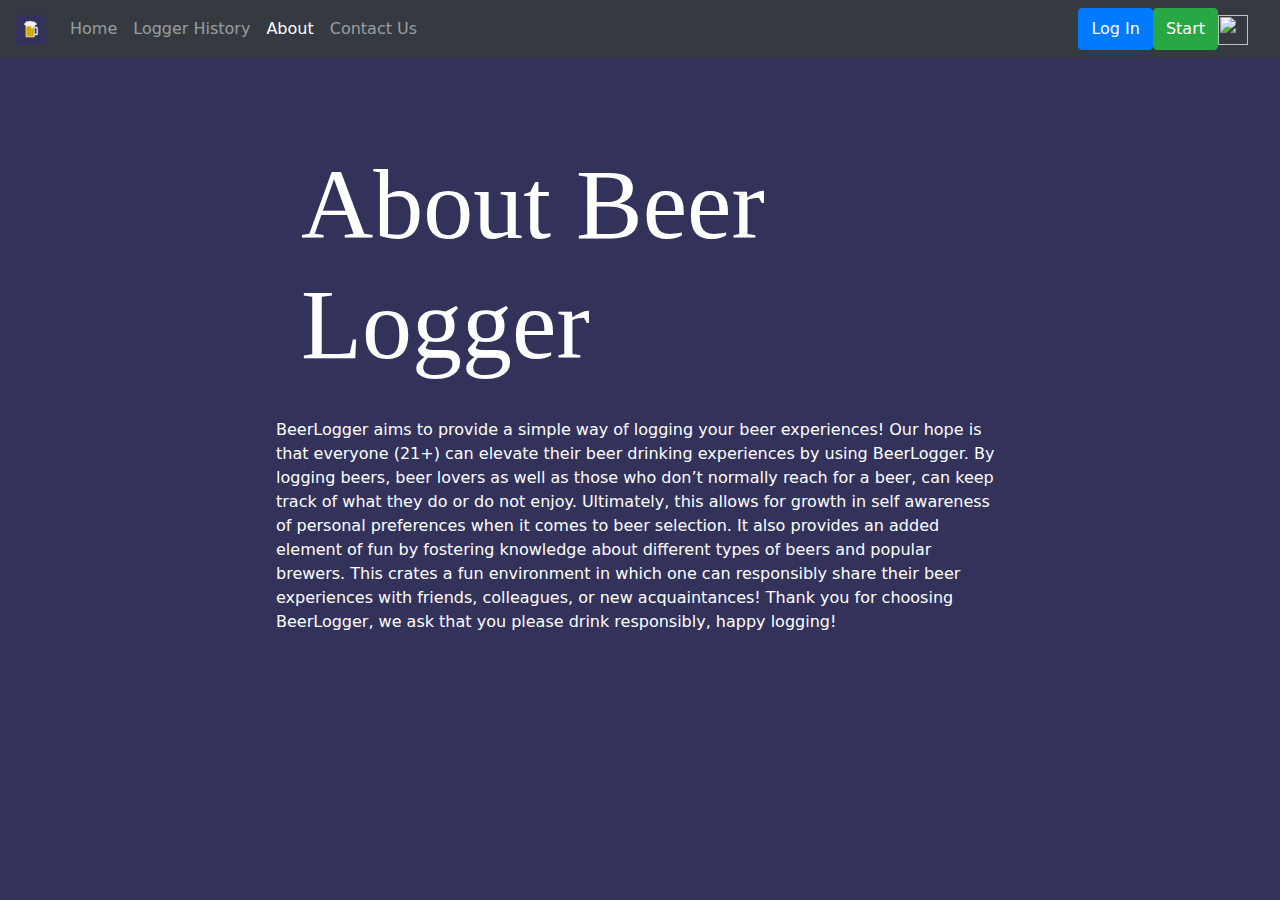
==== commit 8bde9829: "Add files via upload" ====
--- a/about.html
+++ b/about.html
@@ -35,6 +35,9 @@
       <div class="d-flex justify-content-around">
         <button class="btn btn-primary" type="button" name="nav_btn_login" id="nav_btn_login">Log In</button>
         <button class="btn btn-success" type="button" name="nav_btn_start" id="nav_btn_start">Start</button>
+        <a class="navbar-brand" href="#">
+          <img class="g-profile-image" id="g-profile-img" width="30" height="30" alt="" loading="lazy">
+        </a>
       </div>
     </nav>
     <p>
--- a/stylesheets/styles.css
+++ b/stylesheets/styles.css
@@ -1,284 +1,131 @@
-
-
 body {
-
   background-color: #32325b;
-
   color: white;
-
   margin: 0 auto;
-
   padding: 20px 20px;
-
   width: 60%;
-
 }
 
-
-
 .home2buttons {
-
   align-items: center;
-
   display: flex;
-
   flex-direction: column;
-
   justify-content: center;
-
   min-height: 25vh;
-
   text-align: center;
-
 }
 
-
-
 .bg-image {
-
   background: url("https://st2.depositphotos.com/1692343/6719/i/450/depositphotos_67196213-stock-photo-assorted-beers-in-a-flight.jpg") no-repeat center center fixed;
-
   background-repeat: no-repeat;
-
   /* background-size: 2500px 1000px; */
-
   background-size: 100% 100%;
-
 }
 
-
-
 .bg-imagelogin {
-
   background: url("https://images.pond5.com/beer-glass-bubbles-slow-motion-footage-038919172_iconl.jpeg") no-repeat center center fixed;
-
   background-repeat: no-repeat;
-
   /* background-size: 2000px 1000px; */
-
   background-size: 100% 100%;
-
   color: black;
-
 }
 
-
-
 nav {
-
   display: block;
-
 }
 
-
-
 .mainformat {
-
   background-color: grey;
-
   border-style: double;
-
 }
 
-
-
 .welcome {
-
+  background-color: #32325b;
   text-align: center;
-
-  background-color: #32325b;
-
   padding: 25px;
-
 }
 
-
-
 .contact-us-page {
-
   width: auto;
-
 }
 
-
-
 .btn-block {
-
   width: 45%;
-
 }
 
-
-
 .fixed-top {
-
   position: absolute;
-
 }
 
-
-
 select option {
-
   background-color: beige;
-
 }
 
-
-
 .form-control {
-
   background-color: beige;
-
 }
 
-
-
-.form-control-range {
-
-  background-color: blue;
-
-  /* -webkit-appearance: none; */
-
+.formlogin {
+  padding: 50px;
+  width: 100%;
 }
 
-
-
-.formlogin {
-
-  width: 100%;
-
+.formformpage {
+  width: 90%;
   padding: 50px;
-
 }
 
-
-
-.formformpage {
-
-  width: 90%;
-
-  padding: 50px;
-
+.nav-tabs .nav-item.show .nav-link, .nav-tabs .nav-link.active {
+  background-color: lightsalmon;
+  color: black;
 }
 
-
-
-
-
-.nav-tabs .nav-item.show .nav-link, .nav-tabs .nav-link.active {
-
-  background-color: lightsalmon;
-
+.nav-tabs .nav-item {
   color: black;
-
 }
 
-
-
-.nav-tabs .nav-item {
-
-  color: black;
-
+.nav-tabs .nav-link {
+  background-color: beige;
 }
 
-
-
-.nav-tabs .nav-link {
-
-  background-color: beige;
-
+.header {
+  display: flex;
+  justify-content: center;
+  /* position: relative; */
 }
 
-
-
-.header {
-
-  display: flex;
-
-  justify-content: center;
-
-  /* position: relative; */
-
+h1 {
+  font-family: "Luminari, fantasy";
+  font-size: 100px;
+  margin-top: 100px;
+  padding: 25px;
 }
 
-
-
-.navbar-nav mr-auto {
-
-  width: 100%;
-
-  /* margin: 0 auto; */
-
-
-
+label {
+  font-weight: bold;
 }
 
-
-
-h1 {
-
-  font-family:"Luminari, fantasy";
-
-  font-size: 100px;
-
-  margin-top: 100px;
-
-  padding: 25px;
-
+.valueSpan {
+  font-size: 28px;
 }
 
-
-
-label {
-
-  font-weight: bold;
-
+/* Styles for Logger History Page */
+.beer-entry-img-li {
+  list-style: none;
 }
 
-
-
-.valueSpan {
-
-  font-size: 28px;
-
+.beer-entry-img {
+  width: 40%;
 }
 
-
-
-/* Styles for Logger History Page */
-
-.beer-entry-img-li {
-
-  list-style: none;
-
+.display-logged-history {
+  display: flex;
 }
 
-
-
-.beer-entry-img {
-
-  width: 40%;
-
+.beer-entry {
+  flex: 0 1 auto;
+  margin: 20px 20px;
+  padding: 20px 20px;
 }
 
-.logo img{
-
-  display: flex;
-
-  min-width: 75px;
-
-  min-height: 75px;
-
-  max-width: 75px;
-
-  max-height: 75px;
-
-}
-
-
-
-
-
 /* End Styles for Logger History Page */
-
